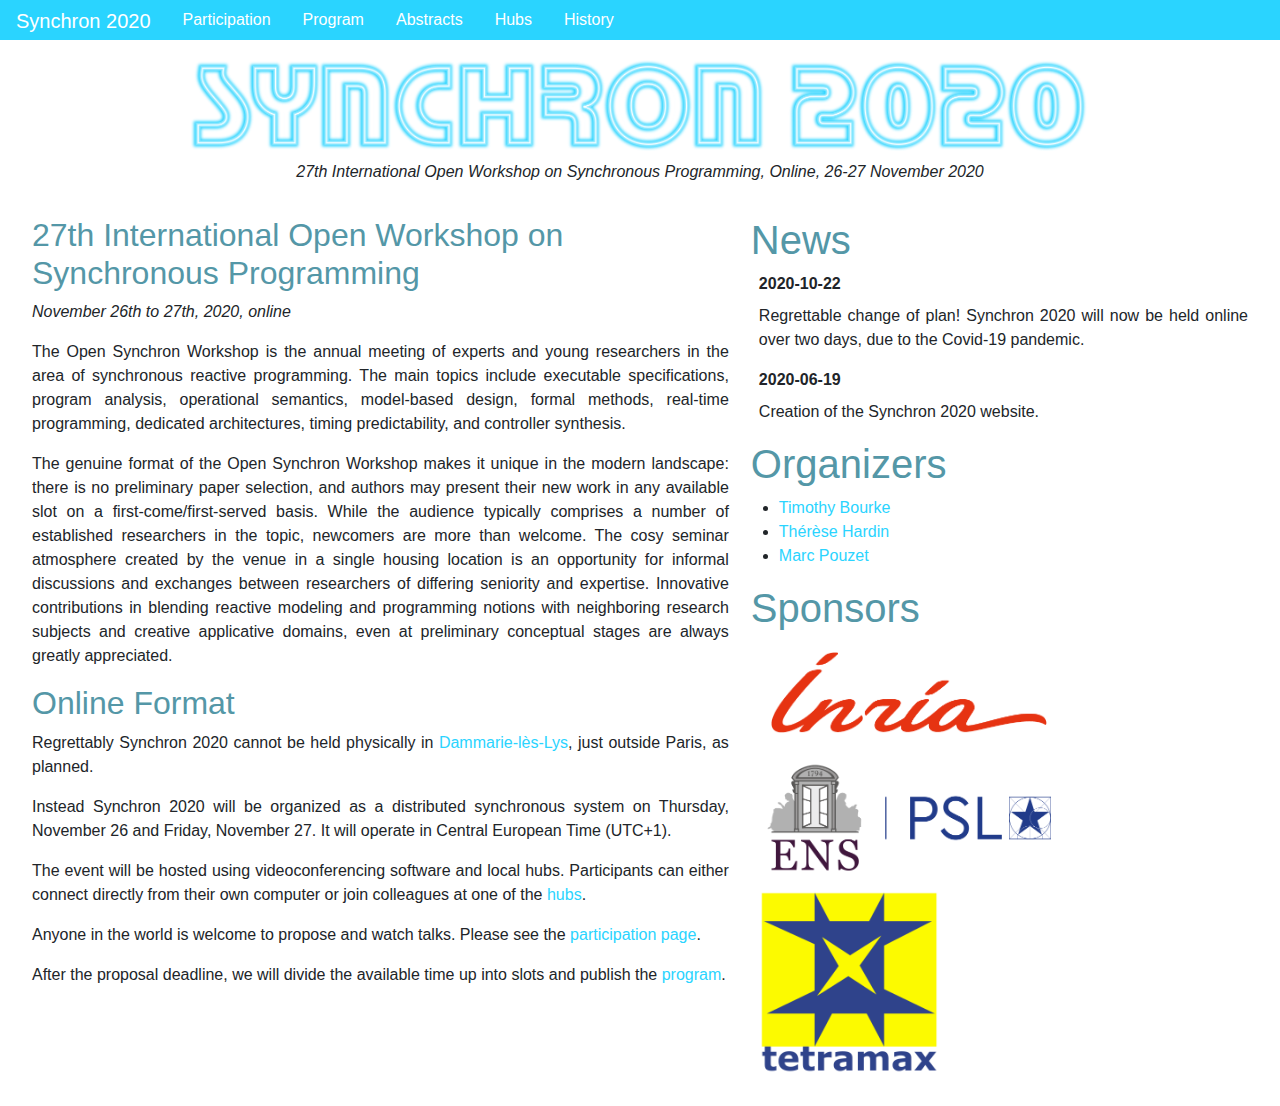
==== index.html @ 2a044bfb "Add favicons" ====
<!DOCTYPE html>
<html lang="en"><head><meta charset="utf-8"/><meta name="viewport" content="width=device-width, initial-scale=1, shrink-to-fit=no"/><meta http-equiv="x-ua-compatible" content="ie=edge"/><link href="css/synchron.css" rel="stylesheet"/><title>Synchron 2020: Synchron 2020</title><meta name="description" content="27th International Open Workshop on Synchronous Programming,
                  Online, 26-27 November 2020"/><link href="/img/icons/apple-touch-icon.png" type="image/png" rel="apple-touch-icon" sizes="180x180"/><link href="/img/icons/favicon-32x32.png" type="image/png" rel="icon" sizes="32x32"/><link href="/img/icons/favicon-16x16.png" type="image/png" rel="icon" sizes="16x16"/><link href="/img/icons/site.webmanifest" rel="manifest"/><link href="/icons/manifest.json" rel="manifest"/><meta name="msapplication-TileColor" content="#ffffff"/><meta name="msapplication-TileImage" content="/icons/ms-icon-144x144.png"/><meta name="theme-color" content="#ffffff"/></head><body><div class="synchron-all"><div class="navbar navbar-expand-md navbar-light synchron-navbar" id="synchron-navbar"><a class="navbar-brand" href="index.html">Synchron 2020</a><button class="navbar-toggler" type="button" data-toggle="collapse" data-target="#collapsingNavbar"><span class="navbar-toggler-icon"></span></button><div class="collapse navbar-collapse" id="collapsingNavbar"><ul class="navbar-nav mr-auto"><li class="nav-item"><a class="nav-link" href="participation.html">Participation</a></li><li class="nav-item"><a class="nav-link" href="program.html">Program</a></li><li class="nav-item"><a class="nav-link" href="abstracts.html">Abstracts</a></li><li class="nav-item"><a class="nav-link" href="hubs.html">Hubs</a></li><li class="nav-item"><a class="nav-link" href="history.html">History</a></li></ul></div></div><div class="synchron-content"><div class="synchron-logo-outer"><div class="synchron-logo"><div class="d-none d-md-block"><img class="img-fluid synchron-logo" src="img/synchron2020.png"/></div><div class="d-md-none"><img class="img-fluid synchron-logo" src="img/synchron2020-narrow.png"/></div><div class="synchron-under-logo">27th International Open Workshop on Synchronous Programming,
                 Online, 26-27 November 2020</div></div></div><div class="row below-logo"><div class="col-md-7 col-xl-7 overview"><h2 id="27th-International-Open-Workshop-on-Synchronous-Programming">27th International Open Workshop on Synchronous Programming</h2>

<p><em>November 26th to 27th, 2020, online</em></p>
<p>The Open Synchron Workshop is the annual meeting of experts and young 
researchers in the area of synchronous reactive programming.
The main topics include executable specifications, program analysis, 
operational semantics, model-based design, formal methods, real-time 
programming, dedicated architectures, timing predictability, and controller 
synthesis.</p>
<p>The genuine format of the Open Synchron Workshop makes it unique in the 
modern landscape: there is no preliminary paper selection, and authors may 
present their new work in any available slot on a first-come/first-served 
basis.
While the audience typically comprises a number of established researchers 
in the topic, newcomers are more than welcome.
The cosy seminar atmosphere created by the venue in a single housing 
location is an opportunity for informal discussions and exchanges between 
researchers of differing seniority and expertise.
Innovative contributions in blending reactive modeling and programming 
notions with neighboring research subjects and creative applicative domains, 
even at preliminary conceptual stages are always greatly appreciated.</p>
<h2 id="Online-Format">Online Format</h2>

<p>Regrettably Synchron 2020 cannot be held physically in
<a href="https://en.wikipedia.org/wiki/Dammarie-l%C3%A8s-Lys">Dammarie-lès-Lys</a>, 
just outside Paris, as planned.</p>
<p>Instead Synchron 2020 will be organized as a distributed synchronous system 
on Thursday, November 26 and Friday, November 27. It will operate in Central 
European Time (UTC+1).</p>
<p>The event will be hosted using videoconferencing software and local hubs. 
Participants can either connect directly from their own computer or join 
colleagues at one of the <a href="hubs.html">hubs</a>.</p>
<p>Anyone in the world is welcome to propose and watch talks. Please see the 
<a href="participation.html">participation page</a>.</p>
<p>After the proposal deadline, we will divide the available time up into slots 
and publish the <a href="program.html">program</a>.</p>
</div><div class="col-md-5 col-xl-5"><h1>News</h1><dl class="velus-news"><dt><dt>2020-10-22</dt></dt><dd><dd><p>Regrettable change of plan!
Synchron 2020 will now be held online over two days, due to the Covid-19 
pandemic.</p>
</dd></dd><dt><dt>2020-06-19</dt></dt><dd><dd><p>Creation of the Synchron 2020 website.</p>
</dd></dd></dl><div class="under-news"><h1 id="Organizers">Organizers</h1><ul><li><a href="http://www.tbrk.org/">Timothy Bourke</a></li><li><a href="http://www-spi.lip6.fr/~hardin/">Thérèse Hardin</a></li><li><a href="https://www.di.ens.fr/~pouzet/">Marc Pouzet</a></li></ul>

<h1 id="Sponsors">Sponsors</h1><p><a href="https://www.inria.fr/en/centre-inria-de-paris"><img src="img/inria.png" alt="Inria logo" title="Inria logo"/></a></p>
<p><a href="https://www.di.ens.fr/"><img src="img/ens-psl.png" alt="ENS-PSL logo" title="ENS-PSL logo"/></a></p>
<p><a href="https://www.tetramax.eu/">
<img title="TETRAMAX logo" alt="TETRAMAX logo" src="img/tetramax.png" id="tetramax-logo"/>
</a></p>
</div></div></div></div><script crossorigin="anonymous" integrity="sha384-DfXdz2htPH0lsSSs5nCTpuj/zy4C+OGpamoFVy38MVBnE+IbbVYUew+OrCXaRkfj" src="https://code.jquery.com/jquery-3.5.1.slim.min.js"></script><script crossorigin="anonymous" integrity="sha384-Q6E9RHvbIyZFJoft+2mJbHaEWldlvI9IOYy5n3zV9zzTtmI3UksdQRVvoxMfooAo" src="https://cdn.jsdelivr.net/npm/popper.js@1.16.0/dist/umd/popper.min.js"></script><script src="js/bootstrap.min.js"></script></div></body></html>
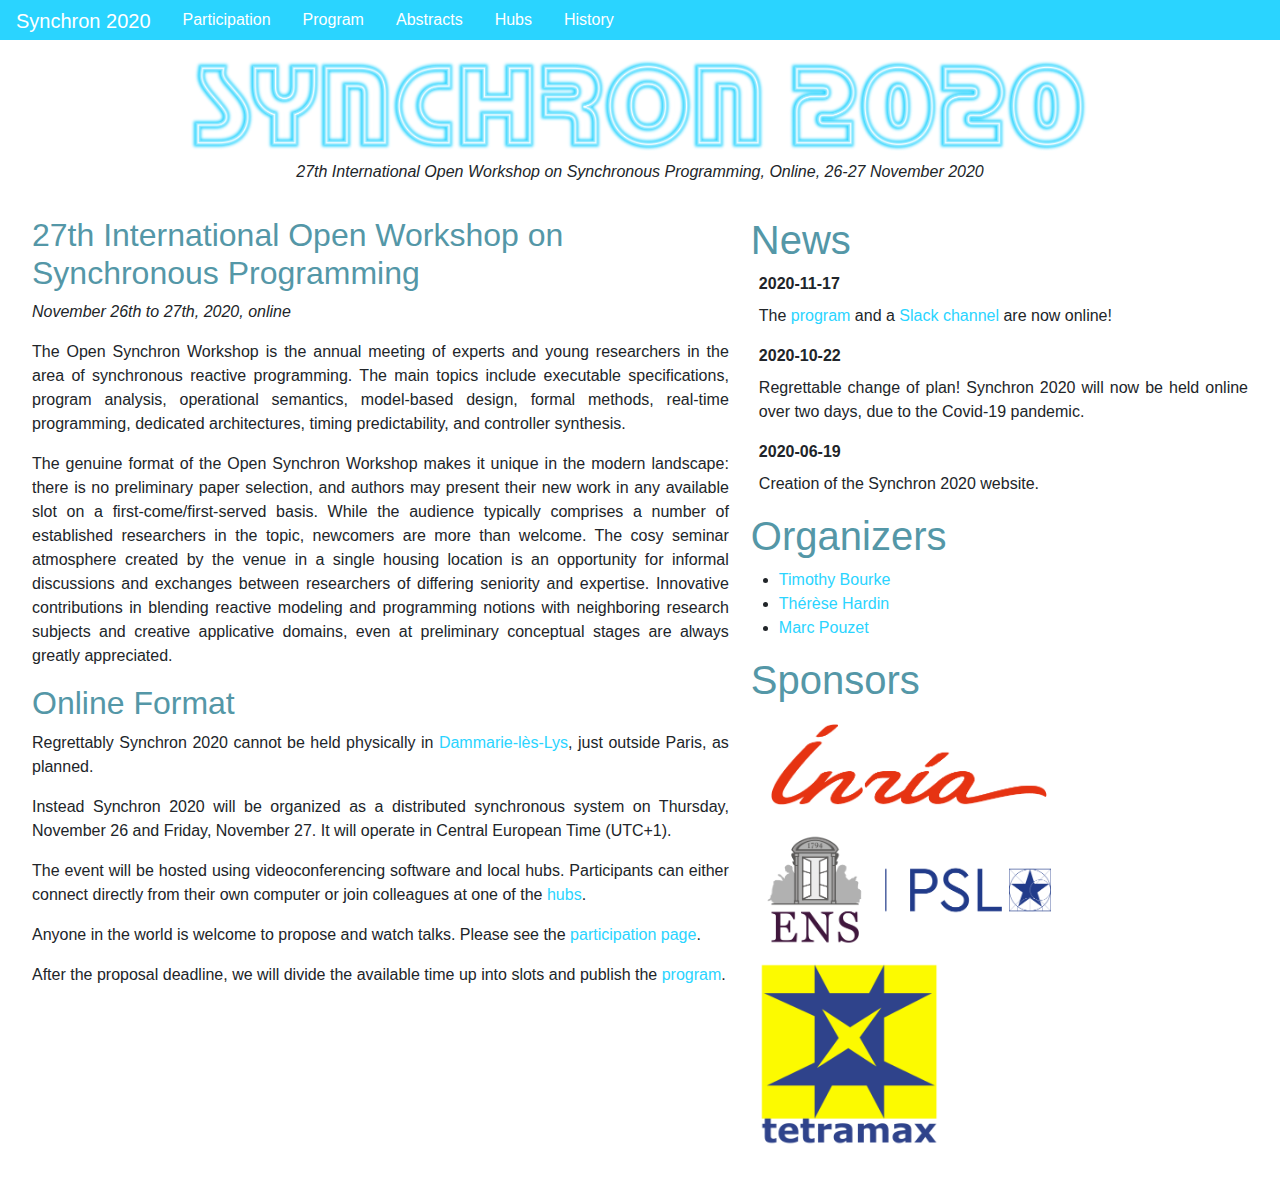
==== commit 1b30608b: "Update news" ====
--- a/index.html
+++ b/index.html
@@ -1,6 +1,6 @@
 <!DOCTYPE html>
 <html lang="en"><head><meta charset="utf-8"/><meta name="viewport" content="width=device-width, initial-scale=1, shrink-to-fit=no"/><meta http-equiv="x-ua-compatible" content="ie=edge"/><link href="css/synchron.css" rel="stylesheet"/><title>Synchron 2020: Synchron 2020</title><meta name="description" content="27th International Open Workshop on Synchronous Programming,
-                  Online, 26-27 November 2020"/><link href="/img/icons/apple-touch-icon.png" type="image/png" rel="apple-touch-icon" sizes="180x180"/><link href="/img/icons/favicon-32x32.png" type="image/png" rel="icon" sizes="32x32"/><link href="/img/icons/favicon-16x16.png" type="image/png" rel="icon" sizes="16x16"/><link href="/img/icons/site.webmanifest" rel="manifest"/><link href="/icons/manifest.json" rel="manifest"/><meta name="msapplication-TileColor" content="#ffffff"/><meta name="msapplication-TileImage" content="/icons/ms-icon-144x144.png"/><meta name="theme-color" content="#ffffff"/></head><body><div class="synchron-all"><div class="navbar navbar-expand-md navbar-light synchron-navbar" id="synchron-navbar"><a class="navbar-brand" href="index.html">Synchron 2020</a><button class="navbar-toggler" type="button" data-toggle="collapse" data-target="#collapsingNavbar"><span class="navbar-toggler-icon"></span></button><div class="collapse navbar-collapse" id="collapsingNavbar"><ul class="navbar-nav mr-auto"><li class="nav-item"><a class="nav-link" href="participation.html">Participation</a></li><li class="nav-item"><a class="nav-link" href="program.html">Program</a></li><li class="nav-item"><a class="nav-link" href="abstracts.html">Abstracts</a></li><li class="nav-item"><a class="nav-link" href="hubs.html">Hubs</a></li><li class="nav-item"><a class="nav-link" href="history.html">History</a></li></ul></div></div><div class="synchron-content"><div class="synchron-logo-outer"><div class="synchron-logo"><div class="d-none d-md-block"><img class="img-fluid synchron-logo" src="img/synchron2020.png"/></div><div class="d-md-none"><img class="img-fluid synchron-logo" src="img/synchron2020-narrow.png"/></div><div class="synchron-under-logo">27th International Open Workshop on Synchronous Programming,
+                  Online, 26-27 November 2020"/><link href="apple-touch-icon.png" type="image/png" rel="apple-touch-icon" sizes="180x180"/><link href="favicon-32x32.png" type="image/png" rel="icon" sizes="32x32"/><link href="favicon-16x16.png" type="image/png" rel="icon" sizes="16x16"/><link href="site.webmanifest" rel="manifest"/><meta name="msapplication-TileColor" content="#ffffff"/><meta name="msapplication-TileImage" content="/icons/ms-icon-144x144.png"/><meta name="theme-color" content="#ffffff"/></head><body><div class="synchron-all"><div class="navbar navbar-expand-md navbar-light synchron-navbar" id="synchron-navbar"><a class="navbar-brand" href="index.html">Synchron 2020</a><button class="navbar-toggler" type="button" data-toggle="collapse" data-target="#collapsingNavbar"><span class="navbar-toggler-icon"></span></button><div class="collapse navbar-collapse" id="collapsingNavbar"><ul class="navbar-nav mr-auto"><li class="nav-item"><a class="nav-link" href="participation.html">Participation</a></li><li class="nav-item"><a class="nav-link" href="program.html">Program</a></li><li class="nav-item"><a class="nav-link" href="abstracts.html">Abstracts</a></li><li class="nav-item"><a class="nav-link" href="hubs.html">Hubs</a></li><li class="nav-item"><a class="nav-link" href="history.html">History</a></li></ul></div></div><div class="synchron-content"><div class="synchron-logo-outer"><div class="synchron-logo"><div class="d-none d-md-block"><img class="img-fluid synchron-logo" src="img/synchron2020.png"/></div><div class="d-md-none"><img class="img-fluid synchron-logo" src="img/synchron2020-narrow.png"/></div><div class="synchron-under-logo">27th International Open Workshop on Synchronous Programming,
                  Online, 26-27 November 2020</div></div></div><div class="row below-logo"><div class="col-md-7 col-xl-7 overview"><h2 id="27th-International-Open-Workshop-on-Synchronous-Programming">27th International Open Workshop on Synchronous Programming</h2>
 
 <p><em>November 26th to 27th, 2020, online</em></p>
@@ -37,7 +37,9 @@
 <a href="participation.html">participation page</a>.</p>
 <p>After the proposal deadline, we will divide the available time up into slots 
 and publish the <a href="program.html">program</a>.</p>
-</div><div class="col-md-5 col-xl-5"><h1>News</h1><dl class="velus-news"><dt><dt>2020-10-22</dt></dt><dd><dd><p>Regrettable change of plan!
+</div><div class="col-md-5 col-xl-5"><h1>News</h1><dl class="velus-news"><dt><dt>2020-11-17</dt></dt><dd><dd><p>The <a href="program.html">program</a> and a
+<a href="https://synchron2020.slack.com/">Slack channel</a> are now online!</p>
+</dd></dd><dt><dt>2020-10-22</dt></dt><dd><dd><p>Regrettable change of plan!
 Synchron 2020 will now be held online over two days, due to the Covid-19 
 pandemic.</p>
 </dd></dd><dt><dt>2020-06-19</dt></dt><dd><dd><p>Creation of the Synchron 2020 website.</p>
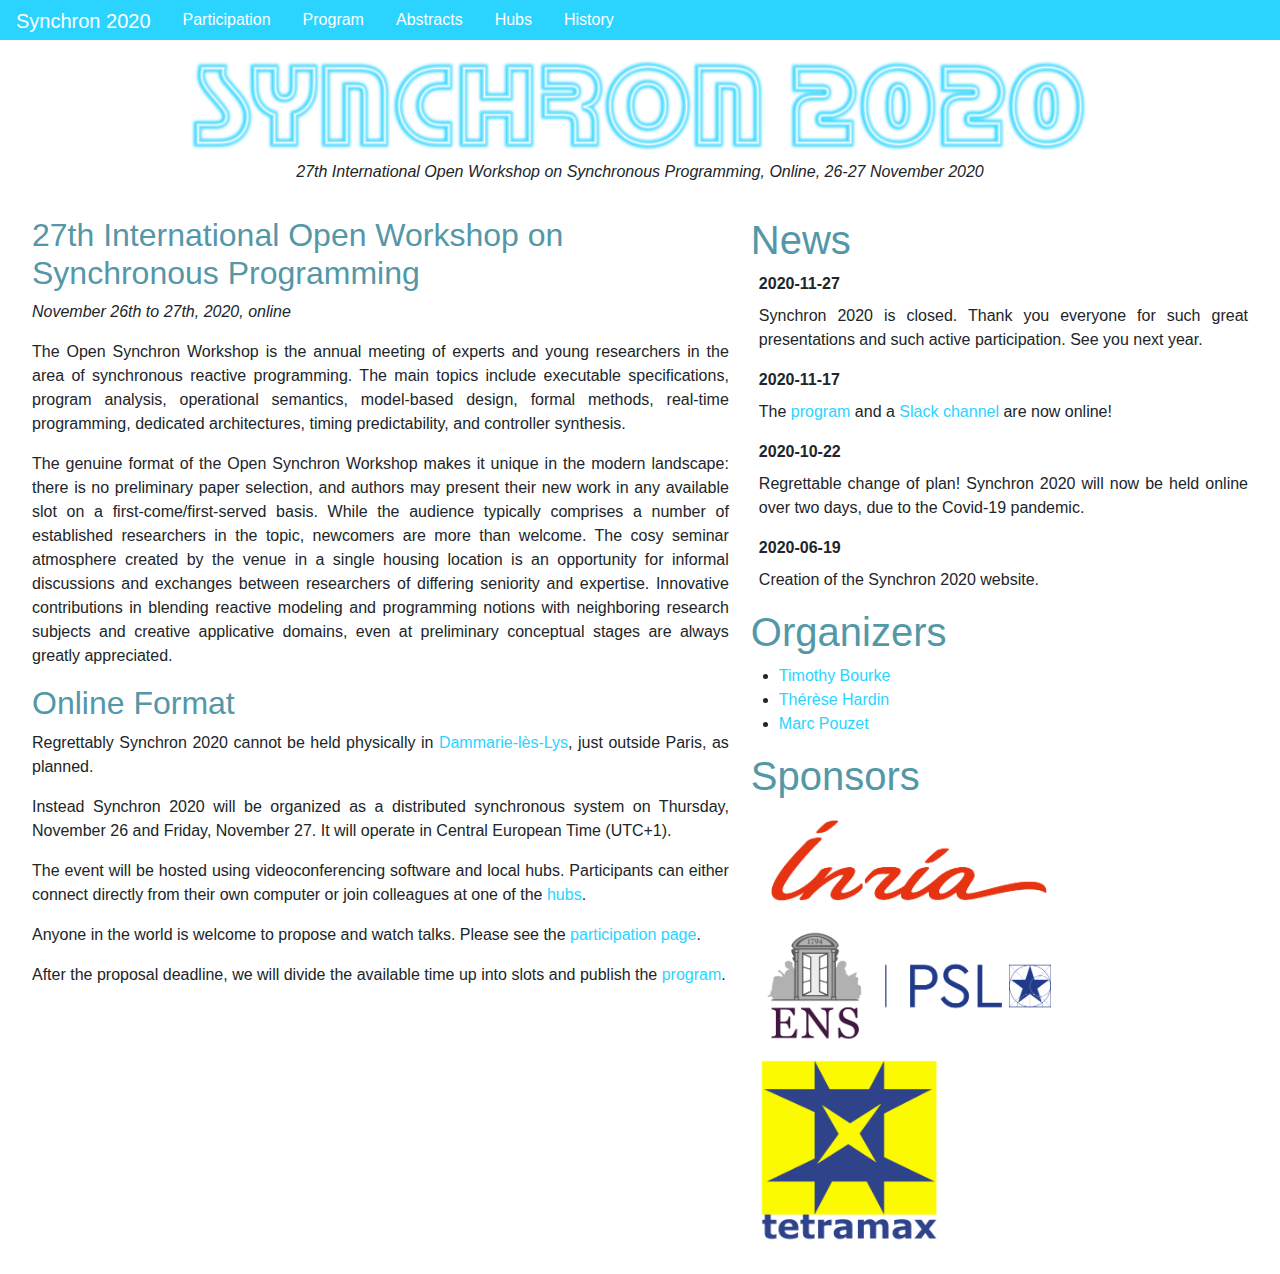
==== commit 84a5394e: "Update news" ====
--- a/index.html
+++ b/index.html
@@ -37,7 +37,9 @@
 <a href="participation.html">participation page</a>.</p>
 <p>After the proposal deadline, we will divide the available time up into slots 
 and publish the <a href="program.html">program</a>.</p>
-</div><div class="col-md-5 col-xl-5"><h1>News</h1><dl class="velus-news"><dt><dt>2020-11-17</dt></dt><dd><dd><p>The <a href="program.html">program</a> and a
+</div><div class="col-md-5 col-xl-5"><h1>News</h1><dl class="velus-news"><dt><dt>2020-11-27</dt></dt><dd><dd><p>Synchron 2020 is closed. Thank you everyone for such great presentations and 
+such active participation. See you next year.</p>
+</dd></dd><dt><dt>2020-11-17</dt></dt><dd><dd><p>The <a href="program.html">program</a> and a
 <a href="https://synchron2020.slack.com/">Slack channel</a> are now online!</p>
 </dd></dd><dt><dt>2020-10-22</dt></dt><dd><dd><p>Regrettable change of plan!
 Synchron 2020 will now be held online over two days, due to the Covid-19 
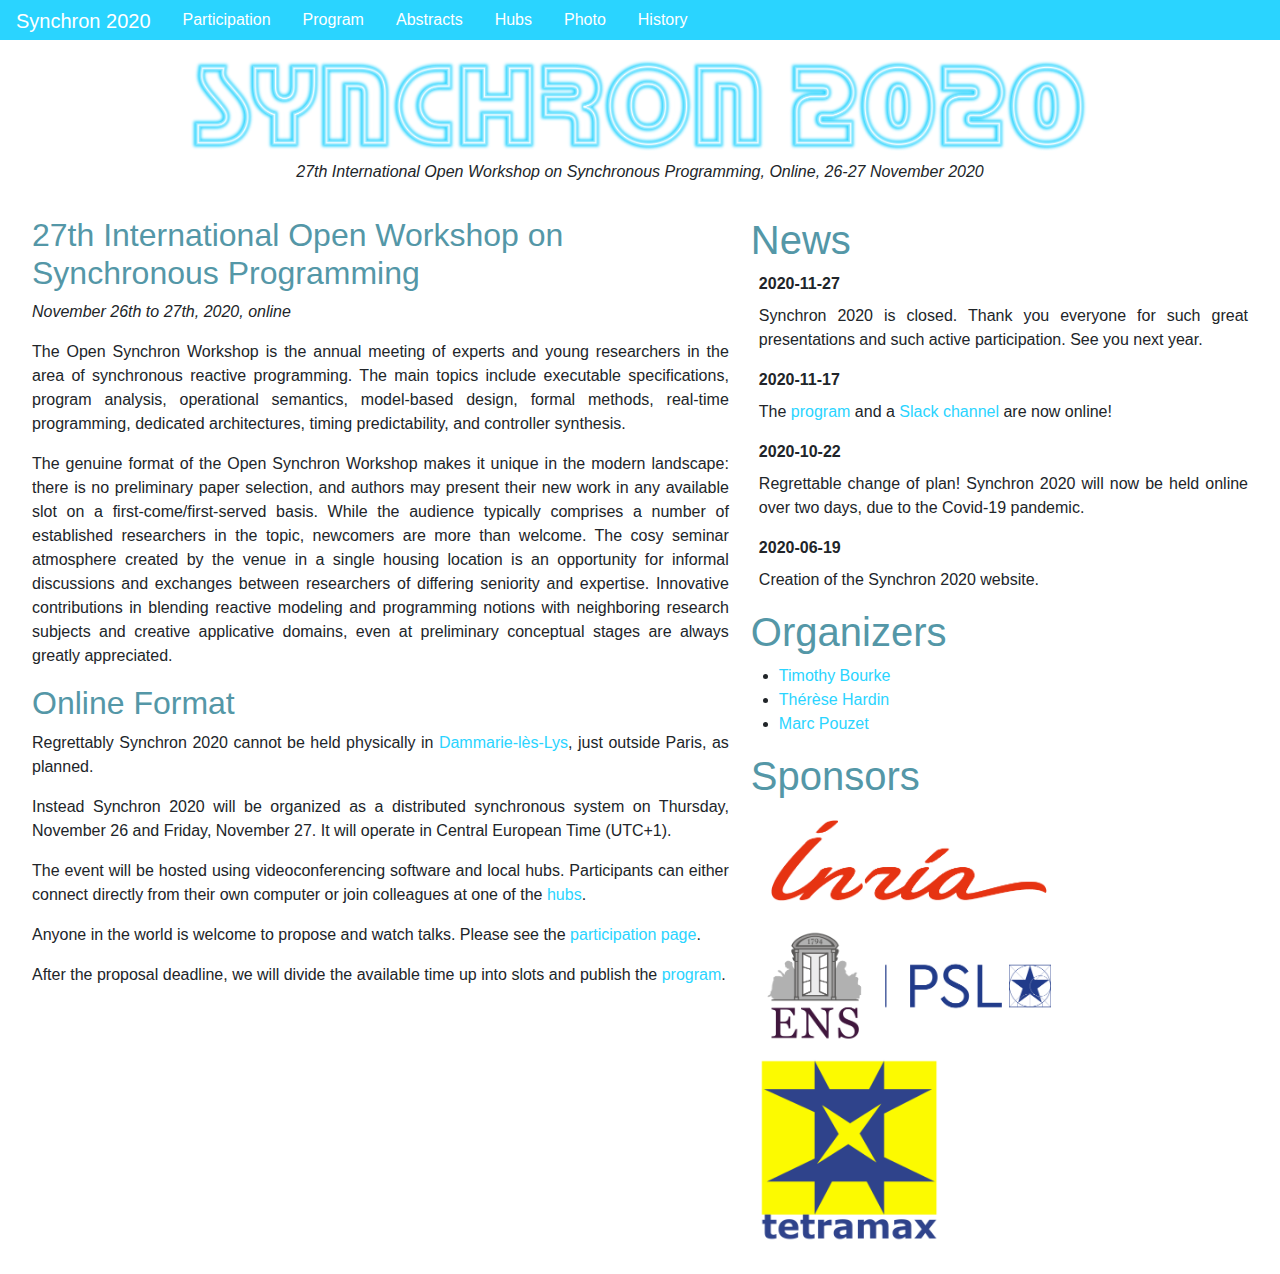
==== commit f1c1da19: "Add group photo" ====
--- a/index.html
+++ b/index.html
@@ -1,6 +1,6 @@
 <!DOCTYPE html>
-<html lang="en"><head><meta charset="utf-8"/><meta name="viewport" content="width=device-width, initial-scale=1, shrink-to-fit=no"/><meta http-equiv="x-ua-compatible" content="ie=edge"/><link href="css/synchron.css" rel="stylesheet"/><title>Synchron 2020: Synchron 2020</title><meta name="description" content="27th International Open Workshop on Synchronous Programming,
-                  Online, 26-27 November 2020"/><link href="apple-touch-icon.png" type="image/png" rel="apple-touch-icon" sizes="180x180"/><link href="favicon-32x32.png" type="image/png" rel="icon" sizes="32x32"/><link href="favicon-16x16.png" type="image/png" rel="icon" sizes="16x16"/><link href="site.webmanifest" rel="manifest"/><meta name="msapplication-TileColor" content="#ffffff"/><meta name="msapplication-TileImage" content="/icons/ms-icon-144x144.png"/><meta name="theme-color" content="#ffffff"/></head><body><div class="synchron-all"><div class="navbar navbar-expand-md navbar-light synchron-navbar" id="synchron-navbar"><a class="navbar-brand" href="index.html">Synchron 2020</a><button class="navbar-toggler" type="button" data-toggle="collapse" data-target="#collapsingNavbar"><span class="navbar-toggler-icon"></span></button><div class="collapse navbar-collapse" id="collapsingNavbar"><ul class="navbar-nav mr-auto"><li class="nav-item"><a class="nav-link" href="participation.html">Participation</a></li><li class="nav-item"><a class="nav-link" href="program.html">Program</a></li><li class="nav-item"><a class="nav-link" href="abstracts.html">Abstracts</a></li><li class="nav-item"><a class="nav-link" href="hubs.html">Hubs</a></li><li class="nav-item"><a class="nav-link" href="history.html">History</a></li></ul></div></div><div class="synchron-content"><div class="synchron-logo-outer"><div class="synchron-logo"><div class="d-none d-md-block"><img class="img-fluid synchron-logo" src="img/synchron2020.png"/></div><div class="d-md-none"><img class="img-fluid synchron-logo" src="img/synchron2020-narrow.png"/></div><div class="synchron-under-logo">27th International Open Workshop on Synchronous Programming,
+<html lang="en"><head><meta charset="utf-8"/><meta name="viewport" content="width=device-width, initial-scale=1, shrink-to-fit=no"/><meta http-equiv="x-ua-compatible" content="ie=edge"/><link href="css/synchron.css" rel="stylesheet"/><title>Synchron 2020</title><meta name="description" content="27th International Open Workshop on Synchronous Programming,
+                  Online, 26-27 November 2020"/><link href="apple-touch-icon.png" type="image/png" rel="apple-touch-icon" sizes="180x180"/><link href="favicon-32x32.png" type="image/png" rel="icon" sizes="32x32"/><link href="favicon-16x16.png" type="image/png" rel="icon" sizes="16x16"/><link href="site.webmanifest" rel="manifest"/><meta name="msapplication-TileColor" content="#ffffff"/><meta name="msapplication-TileImage" content="/icons/ms-icon-144x144.png"/><meta name="theme-color" content="#ffffff"/></head><body><div class="synchron-all"><div class="navbar navbar-expand-md navbar-light synchron-navbar" id="synchron-navbar"><a class="navbar-brand" href="index.html">Synchron 2020</a><button class="navbar-toggler" type="button" data-toggle="collapse" data-target="#collapsingNavbar"><span class="navbar-toggler-icon"></span></button><div class="collapse navbar-collapse" id="collapsingNavbar"><ul class="navbar-nav mr-auto"><li class="nav-item"><a class="nav-link" href="participation.html">Participation</a></li><li class="nav-item"><a class="nav-link" href="program.html">Program</a></li><li class="nav-item"><a class="nav-link" href="abstracts.html">Abstracts</a></li><li class="nav-item"><a class="nav-link" href="hubs.html">Hubs</a></li><li class="nav-item"><a class="nav-link" href="photo.html">Photo</a></li><li class="nav-item"><a class="nav-link" href="history.html">History</a></li></ul></div></div><div class="synchron-content"><div class="synchron-logo-outer"><div class="synchron-logo"><div class="d-none d-md-block"><img class="img-fluid synchron-logo" src="img/synchron2020.png"/></div><div class="d-md-none"><img class="img-fluid synchron-logo" src="img/synchron2020-narrow.png"/></div><div class="synchron-under-logo">27th International Open Workshop on Synchronous Programming,
                  Online, 26-27 November 2020</div></div></div><div class="row below-logo"><div class="col-md-7 col-xl-7 overview"><h2 id="27th-International-Open-Workshop-on-Synchronous-Programming">27th International Open Workshop on Synchronous Programming</h2>
 
 <p><em>November 26th to 27th, 2020, online</em></p>
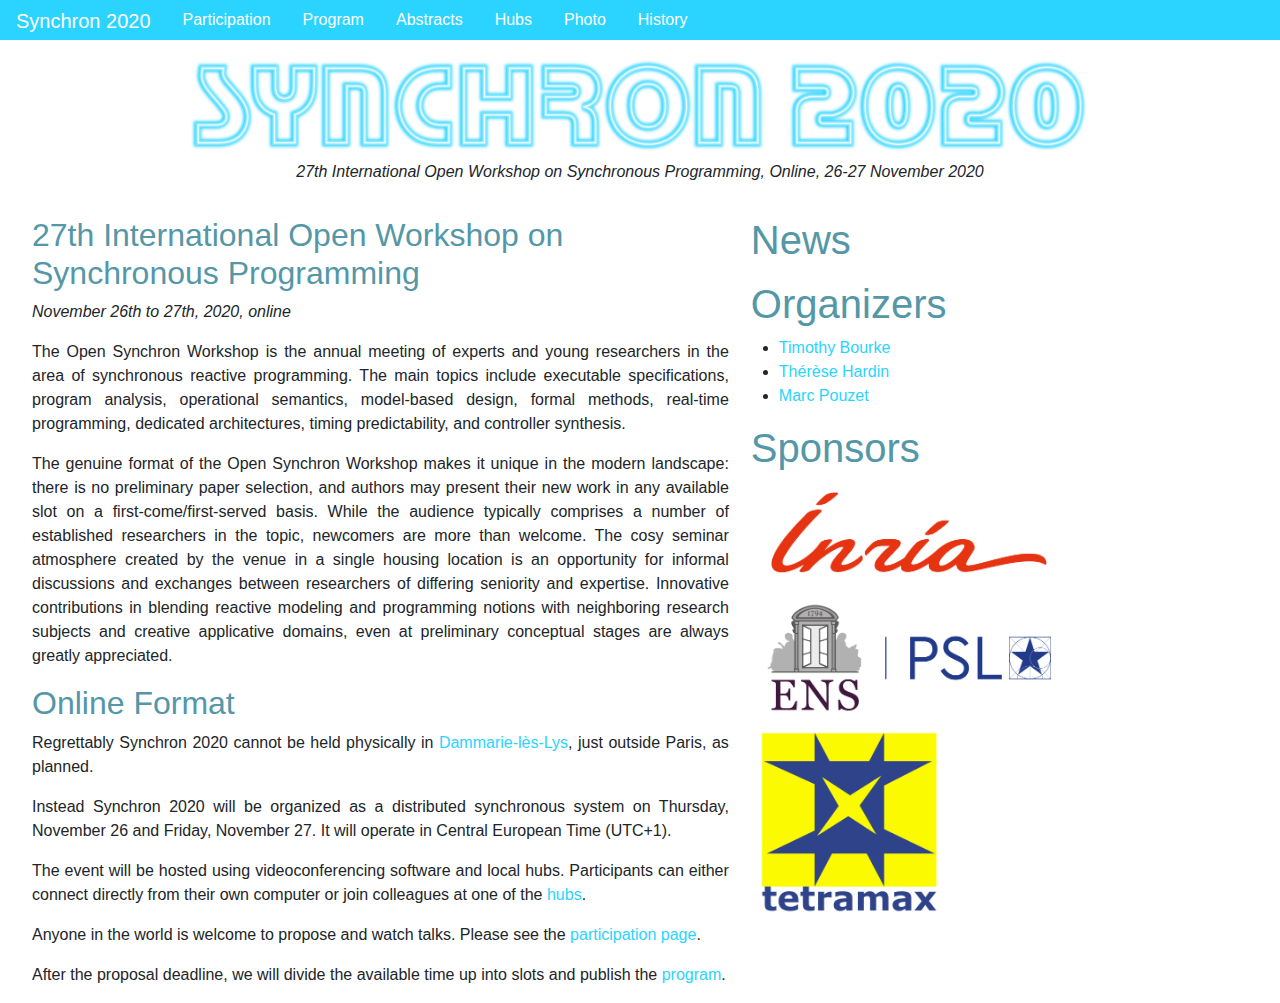
==== commit 8706428f: "Add title for Pessaux talk" ====
--- a/index.html
+++ b/index.html
@@ -37,15 +37,7 @@
 <a href="participation.html">participation page</a>.</p>
 <p>After the proposal deadline, we will divide the available time up into slots 
 and publish the <a href="program.html">program</a>.</p>
-</div><div class="col-md-5 col-xl-5"><h1>News</h1><dl class="velus-news"><dt><dt>2020-11-27</dt></dt><dd><dd><p>Synchron 2020 is closed. Thank you everyone for such great presentations and 
-such active participation. See you next year.</p>
-</dd></dd><dt><dt>2020-11-17</dt></dt><dd><dd><p>The <a href="program.html">program</a> and a
-<a href="https://synchron2020.slack.com/">Slack channel</a> are now online!</p>
-</dd></dd><dt><dt>2020-10-22</dt></dt><dd><dd><p>Regrettable change of plan!
-Synchron 2020 will now be held online over two days, due to the Covid-19 
-pandemic.</p>
-</dd></dd><dt><dt>2020-06-19</dt></dt><dd><dd><p>Creation of the Synchron 2020 website.</p>
-</dd></dd></dl><div class="under-news"><h1 id="Organizers">Organizers</h1><ul><li><a href="http://www.tbrk.org/">Timothy Bourke</a></li><li><a href="http://www-spi.lip6.fr/~hardin/">Thérèse Hardin</a></li><li><a href="https://www.di.ens.fr/~pouzet/">Marc Pouzet</a></li></ul>
+</div><div class="col-md-5 col-xl-5"><h1>News</h1><dl class="velus-news"></dl><div class="under-news"><h1 id="Organizers">Organizers</h1><ul><li><a href="http://www.tbrk.org/">Timothy Bourke</a></li><li><a href="http://www-spi.lip6.fr/~hardin/">Thérèse Hardin</a></li><li><a href="https://www.di.ens.fr/~pouzet/">Marc Pouzet</a></li></ul>
 
 <h1 id="Sponsors">Sponsors</h1><p><a href="https://www.inria.fr/en/centre-inria-de-paris"><img src="img/inria.png" alt="Inria logo" title="Inria logo"/></a></p>
 <p><a href="https://www.di.ens.fr/"><img src="img/ens-psl.png" alt="ENS-PSL logo" title="ENS-PSL logo"/></a></p>
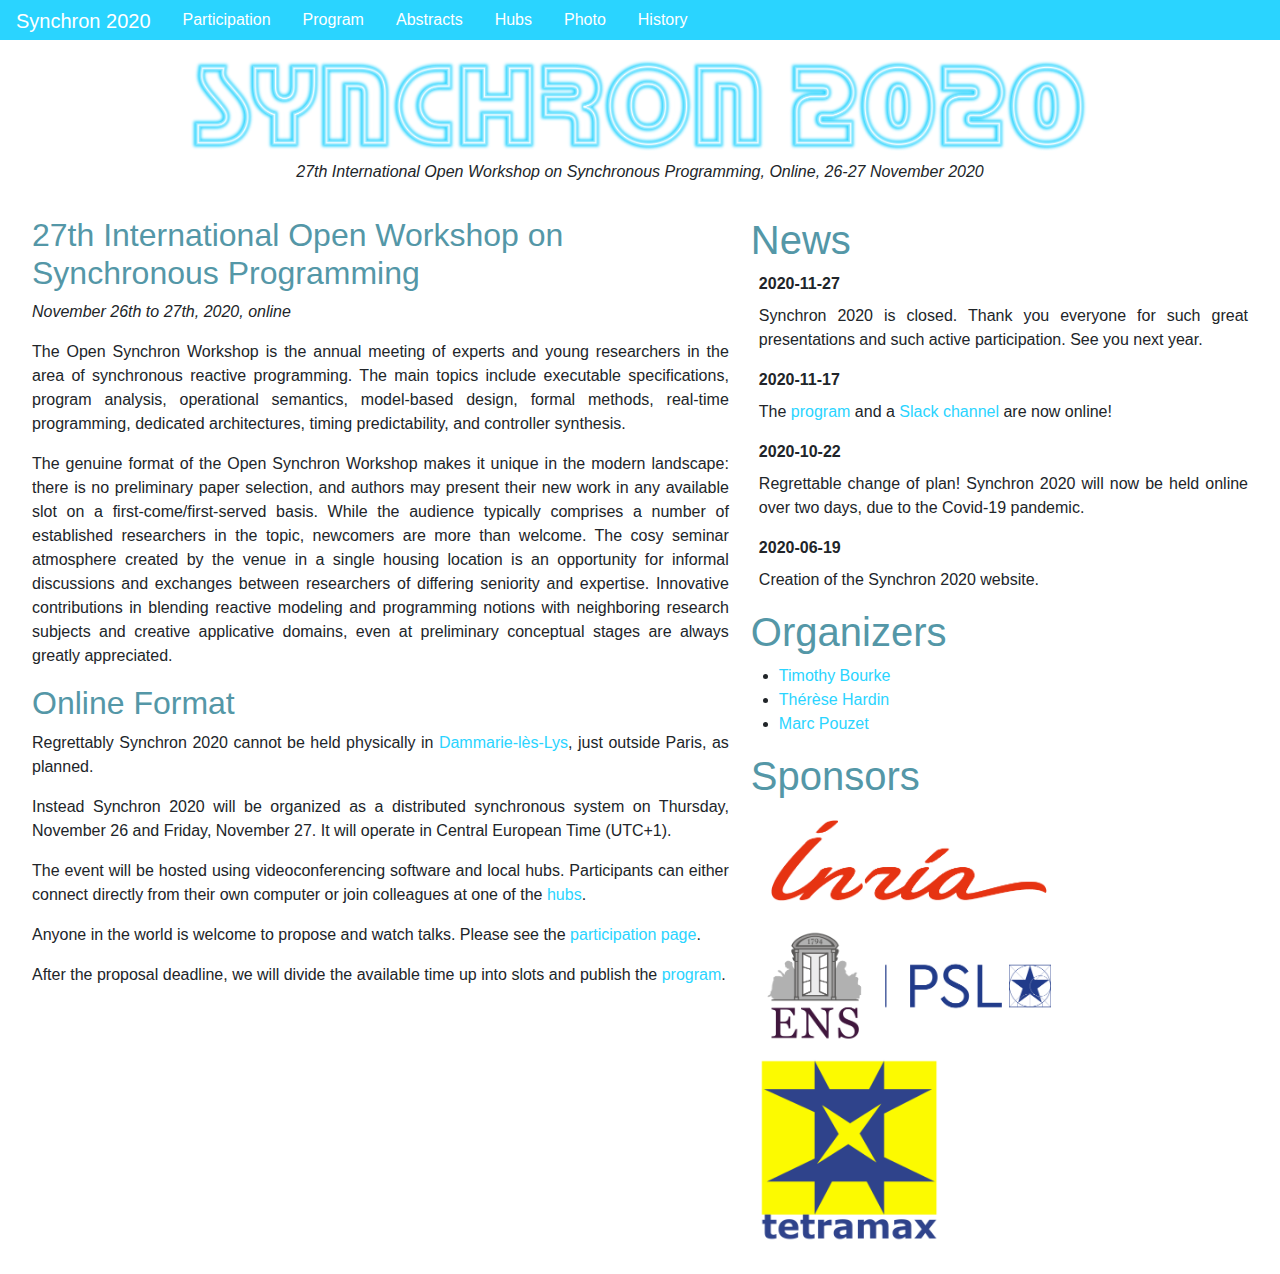
==== commit ced0ece9: "Revert "Add title for Pessaux talk"" ====
--- a/index.html
+++ b/index.html
@@ -37,7 +37,15 @@
 <a href="participation.html">participation page</a>.</p>
 <p>After the proposal deadline, we will divide the available time up into slots 
 and publish the <a href="program.html">program</a>.</p>
-</div><div class="col-md-5 col-xl-5"><h1>News</h1><dl class="velus-news"></dl><div class="under-news"><h1 id="Organizers">Organizers</h1><ul><li><a href="http://www.tbrk.org/">Timothy Bourke</a></li><li><a href="http://www-spi.lip6.fr/~hardin/">Thérèse Hardin</a></li><li><a href="https://www.di.ens.fr/~pouzet/">Marc Pouzet</a></li></ul>
+</div><div class="col-md-5 col-xl-5"><h1>News</h1><dl class="velus-news"><dt><dt>2020-11-27</dt></dt><dd><dd><p>Synchron 2020 is closed. Thank you everyone for such great presentations and 
+such active participation. See you next year.</p>
+</dd></dd><dt><dt>2020-11-17</dt></dt><dd><dd><p>The <a href="program.html">program</a> and a
+<a href="https://synchron2020.slack.com/">Slack channel</a> are now online!</p>
+</dd></dd><dt><dt>2020-10-22</dt></dt><dd><dd><p>Regrettable change of plan!
+Synchron 2020 will now be held online over two days, due to the Covid-19 
+pandemic.</p>
+</dd></dd><dt><dt>2020-06-19</dt></dt><dd><dd><p>Creation of the Synchron 2020 website.</p>
+</dd></dd></dl><div class="under-news"><h1 id="Organizers">Organizers</h1><ul><li><a href="http://www.tbrk.org/">Timothy Bourke</a></li><li><a href="http://www-spi.lip6.fr/~hardin/">Thérèse Hardin</a></li><li><a href="https://www.di.ens.fr/~pouzet/">Marc Pouzet</a></li></ul>
 
 <h1 id="Sponsors">Sponsors</h1><p><a href="https://www.inria.fr/en/centre-inria-de-paris"><img src="img/inria.png" alt="Inria logo" title="Inria logo"/></a></p>
 <p><a href="https://www.di.ens.fr/"><img src="img/ens-psl.png" alt="ENS-PSL logo" title="ENS-PSL logo"/></a></p>
